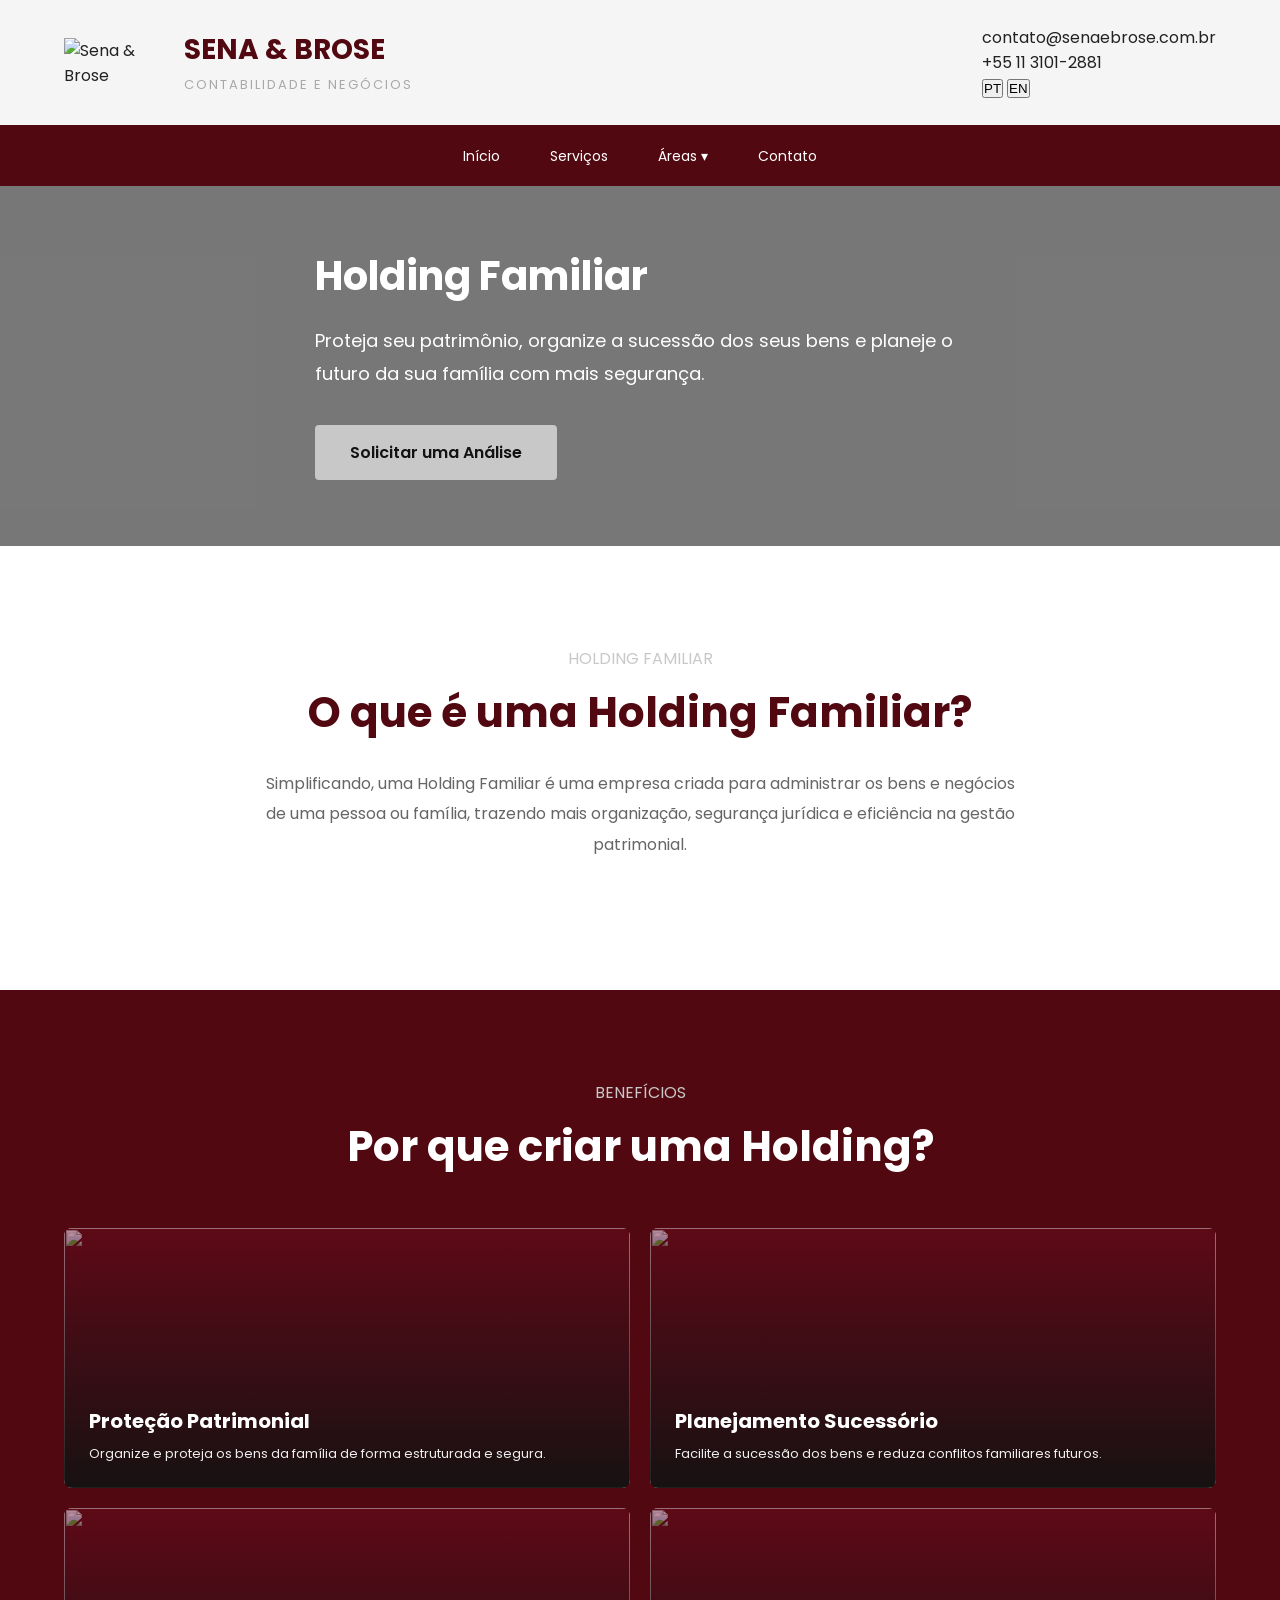
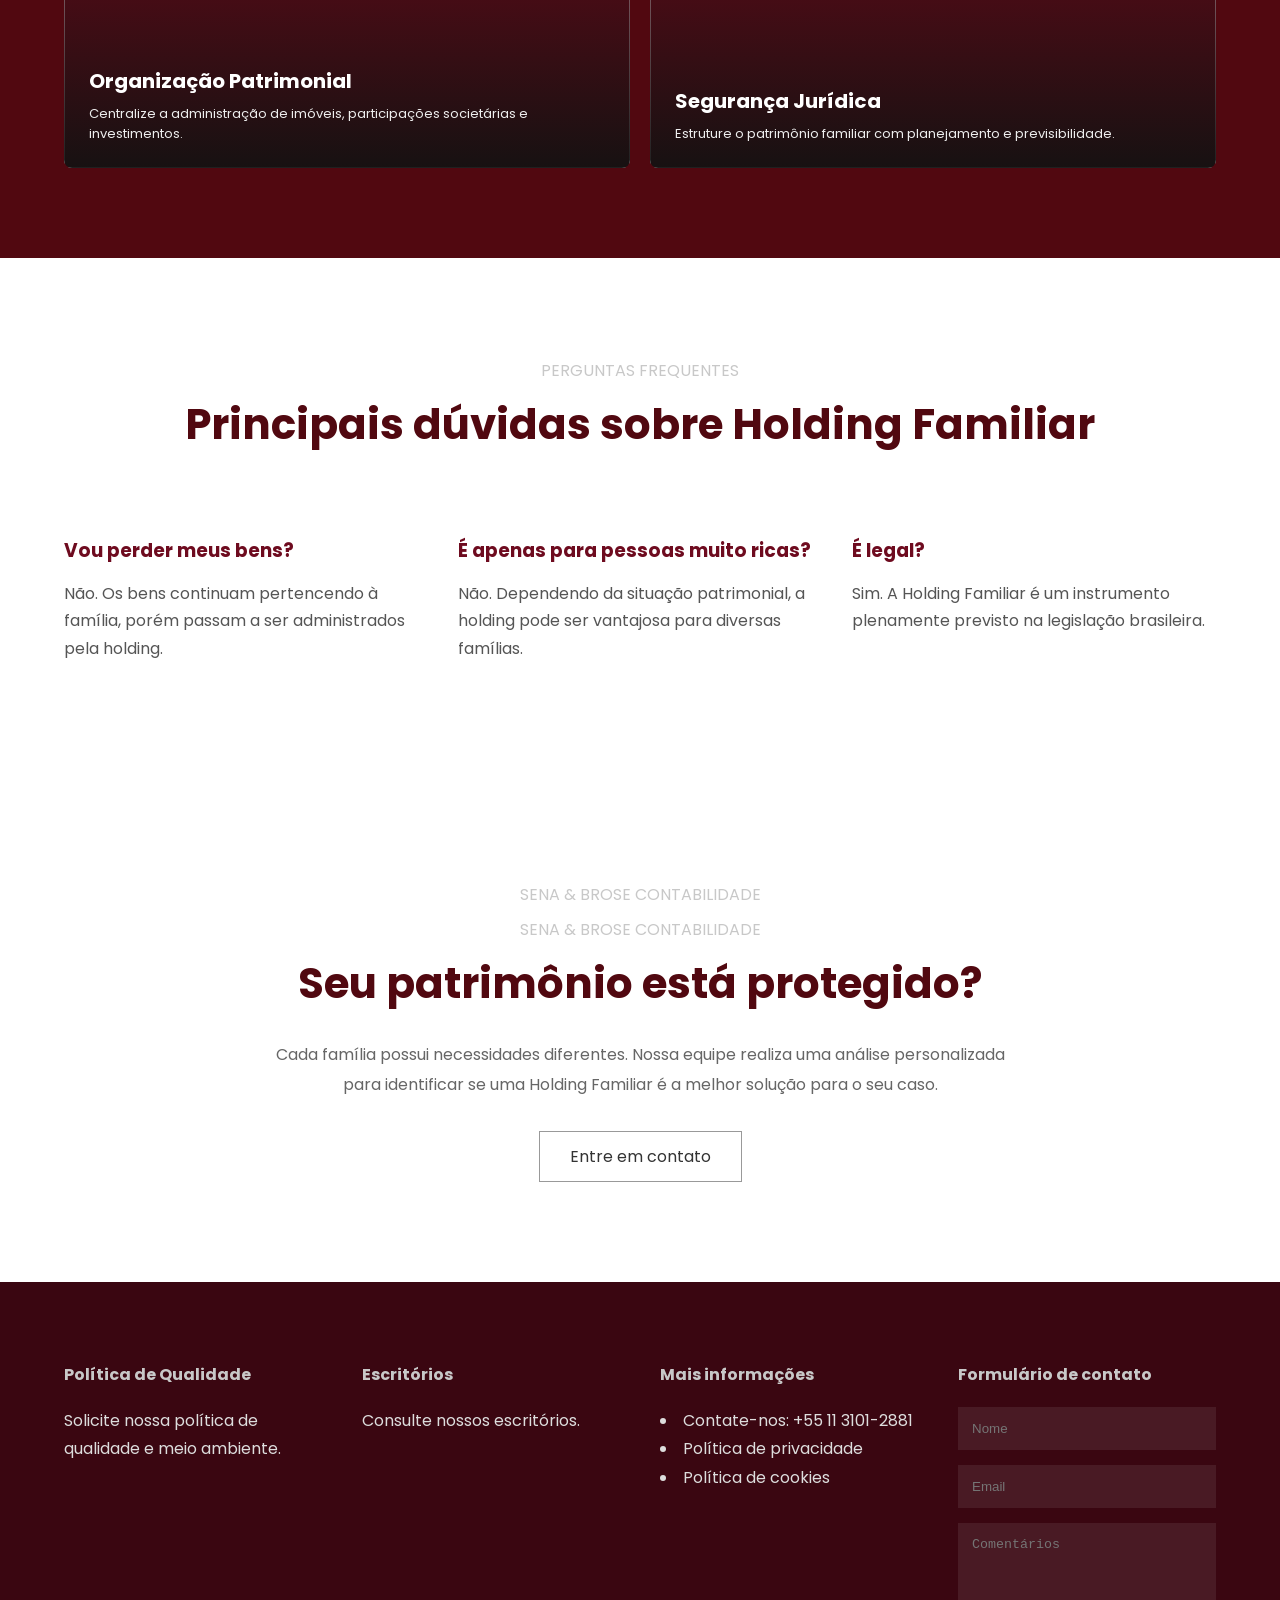
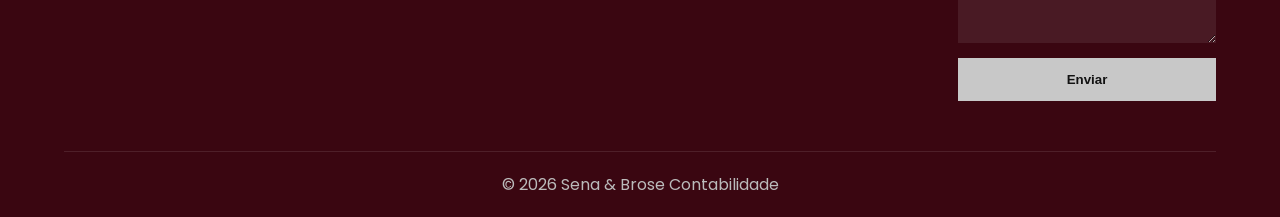
==== Holding.html @ 868b675a "Add files via upload" ====
<!DOCTYPE html>
<html lang="pt-BR">

<head>
  <meta charset="UTF-8">
  <meta name="viewport" content="width=device-width, initial-scale=1.0">

  <title>Sena & Brose Contabilidade</title>

  <link rel="stylesheet" href="style.css">

  <link rel="preconnect" href="https://fonts.googleapis.com">
  <link href="https://fonts.googleapis.com/css2?family=Poppins:wght@300;400;500;600;700&display=swap" rel="stylesheet">
</head>

<body>
<!-- HEADER -->

<header>
  
  <div class="main-header container">
    <div class="logo">
      <img src="https://i.postimg.cc/ZKkH8v2H/Sena-Brose.png" alt="Sena & Brose">
      <div class="logo-text">
        <h1>SENA & BROSE</h1>
        <span>CONTABILIDADE E NEGÓCIOS</span>
      </div>
    </div>


    <!-- DIREITA -->

    <div class="right-header">

      <div class="contact">
        contato@senaebrose.com.br
      </div>
	<div class="contact">
        +55 11 3101-2881
      </div>

      <div class="language-switch">

        <button onclick="changeLanguage('pt')">
          PT
        </button>

        <button onclick="changeLanguage('en')">
          EN
        </button>

      </div>

    </div>

  </div>

  <!-- MENU -->

  <nav>

    <ul class="menu">

      <li>
        <a href="index.html" data-lang="menuHome">
          Início
        </a>
      </li>

      <li>
        <a href="#" data-lang="menuServices">
          Serviços
        </a>
      </li>

      <!-- DROPDOWN -->

      <li class="dropdown">

        <a href="#">
          <span data-lang="menuAreas">
            Áreas
          </span> ▾
        </a>

        <ul class="dropdown-menu">

          <li>
            <a href="#" data-lang="dropdownAbnt">
             Holding Familiar
            </a>
          </li>

          <li>
            <a href="LGPD.html" data-lang="dropdownLgpd">
              LGPD
            </a>
          </li>

          <li>
            <a href="#" data-lang="dropdownSustainability">
              Sustentabilidade
            </a>
          </li>

          <li>
            <a href="#" data-lang="dropdownTechnology">
              Tecnologia
            </a>
          </li>

        </ul>

      </li>

      <li>
        <a href="#" data-lang="menuContact">
          Contato
        </a>
      </li>

    </ul>

  </nav>

<!-- HERO -->

<section class="hero">

  <div class="hero-overlay"></div>

  <div class="container hero-content">

<h2 data-lang="holdingHeroTitle">
  Holding Familiar
</h2>

<p data-lang="holdingHeroText">
  Proteja seu patrimônio, organize a sucessão dos seus bens
  e planeje o futuro da sua família com mais segurança.
</p>

<a href="#holding-contato" class="btn" data-lang="holdingHeroButton">
  Solicitar uma Análise
</a>

  </div>

</section>

<!-- O QUE É -->

<section class="about">

  <div class="container">

<div class="section-title" data-lang="holdingSectionTitle">
  HOLDING FAMILIAR
</div>

<h2 data-lang="holdingAboutTitle">
  O que é uma Holding Familiar?
</h2>

<p data-lang="holdingAboutText">
  Simplificando, uma Holding Familiar é uma empresa criada
  para administrar os bens e negócios de uma pessoa ou família,
  trazendo mais organização, segurança jurídica e eficiência
  na gestão patrimonial.
</p>

</section>

<!-- BENEFÍCIOS -->

<section class="cards">

  <div class="container">

<div class="section-title" data-lang="holdingBenefits">
  BENEFÍCIOS
</div>

<h2 data-lang="holdingBenefitsTitle">
  Por que criar uma Holding?
</h2>

<div class="cards-grid">

  <div class="card">
    <img src="https://i.postimg.cc/h4LdFX68/Protecao-Patrimonial.png">

    <div class="overlay">

      <h3 data-lang="holdingCard1Title">
  Proteção Patrimonial
</h3>

<p data-lang="holdingCard1Text">
  Organize e proteja os bens da família
  de forma estruturada e segura.
</p>

    </div>

  </div>

  <div class="card">
    <img src="https://i.postimg.cc/MpKRmzs4/Planejamento-Sucessorio.png">

    <div class="overlay">

      <h3 data-lang="holdingCard2Title">
  Planejamento Sucessório
</h3>

<p data-lang="holdingCard2Text">
  Facilite a sucessão dos bens e reduza
  conflitos familiares futuros.
</p>

    </div>

  </div>

  <div class="card">
    <img src="https://i.postimg.cc/htPx1KCY/Org-Patrimonial.png">

    <div class="overlay">

      <h3 data-lang="holdingCard3Title">
  Organização Patrimonial
</h3>

<p data-lang="holdingCard3Text">
  Centralize a administração de imóveis,
  participações societárias e investimentos.
</p>

    </div>

  </div>

  <div class="card">
    <img src="https://i.postimg.cc/L86f3myw/Seg-Juridica.png">

    <div class="overlay">

      <h3 data-lang="holdingCard4Title">
  Segurança Jurídica
</h3>

<p data-lang="holdingCard4Text">
  Estruture o patrimônio familiar com
  planejamento e previsibilidade.
</p>
    </div>

  </div>

</div>
  </div>

</section>

<!-- DÚVIDAS -->

<section class="blog">

  <div class="container">

<div class="blog-title">

  <div class="section-title" data-lang="holdingFaq">
  PERGUNTAS FREQUENTES
</div>

<h2 data-lang="holdingFaqTitle">
  Principais dúvidas sobre Holding Familiar
</h2>

</div>

<div class="blog-grid">

  <div class="post">

    <div class="post-content">

      <h3 data-lang="holdingFaq1Title">
  Vou perder meus bens?
</h3>

<p data-lang="holdingFaq1Text">
  Não. Os bens continuam pertencendo à família,
  porém passam a ser administrados pela holding.
</p>

    </div>

  </div>

  <div class="post">

    <div class="post-content">

     <h3 data-lang="holdingFaq2Title">
  É apenas para pessoas muito ricas?
</h3>

<p data-lang="holdingFaq2Text">
  Não. Dependendo da situação patrimonial,
  a holding pode ser vantajosa para diversas famílias.
</p>

    </div>

  </div>

  <div class="post">

    <div class="post-content">

      <h3 data-lang="holdingFaq3Title">
  É legal?
</h3>

<p data-lang="holdingFaq3Text">
  Sim. A Holding Familiar é um instrumento
  plenamente previsto na legislação brasileira.
</p>

    </div>

  </div>

</div>
  </div>

</section>

<!-- CTA -->

<section class="about" id="holding-contato">

  <div class="container">

<div class="section-title">
  SENA & BROSE CONTABILIDADE
</div>

<div class="section-title" data-lang="holdingCompany">
  SENA & BROSE CONTABILIDADE
</div>

<h2 data-lang="holdingCtaTitle">
  Seu patrimônio está protegido?
</h2>

<p data-lang="holdingCtaText">
  Cada família possui necessidades diferentes.
  Nossa equipe realiza uma análise personalizada
  para identificar se uma Holding Familiar é a melhor
  solução para o seu caso.
</p>

<a href="#" class="btn-secondary" data-lang="holdingCtaButton">
  Entre em contato
</a>

  </div>

</section>

 <!-- FOOTER -->

  <footer>

    <div class="container">

      <div class="footer-grid">

        <div>

          <h4 data-lang="footerQuality">
  Política de Qualidade
	</h4>

	<p data-lang="footerQualityText">
  Solicite nossa política de qualidade e meio ambiente.
	</p>
        </div>

        <div>

         <h4 data-lang="footerOffice">
 	 Escritórios
	</h4>

	<p data-lang="footerOfficeText">
	  Consulte nossos escritórios.
	</p>

        </div>

        <div>

          <h4 data-lang="footerMore">
  	Mais informações
	</h4>

	<li data-lang="footerLegal">
	  Contate-nos: +55 11 3101-2881
	</li>

	<li data-lang="footerPrivacy">
 	 Política de privacidade
	</li>

	<li data-lang="footerCookies">
 	 Política de cookies
	</li>

        </div>

        <div>

          <h4 data-lang="footerForm">
 	 Formulário de contato
	</h4>

          <form>

            <input type="text" id="name" placeholder="Nome">

            <input type="email" placeholder="Email">

            <textarea id="message" placeholder="Comentários"></textarea>

            <button type="submit" id="formButton">
              Enviar
            </button>

          </form>

        </div>

      </div>

      <div class="copyright">
        © 2026 Sena & Brose Contabilidade
      </div>

    </div>

  </footer>

  <script src="script.js"></script>

</body>

</html>
---- style.css ----
:root{
  --primary:#510810;
  --primary-dark:#3A0611;

  --silver:#C8C8C8;
  --silver-dark:#A8A8A8;

  --black:#121212;
  --white:#FFFFFF;

  --text:#333333;
}

*{
  margin:0;
  padding:0;
  box-sizing:border-box;
}

body{
  font-family:'Poppins', sans-serif;
  background:#f5f5f5;
  color:#222;
}

a{
  text-decoration:none;
}

img{
  width:100%;
  display:block;
}

.container{
  width:90%;
  max-width:1300px;
  margin:auto;
}

/* HEADER */

.main-header{
  display:flex;
  justify-content:space-between;
  align-items:center;
  padding:25px 0;
}

.logo{
  display:flex;
  align-items:center;
  gap:20px;
}

.logo img{
  width:100px;
}

.logo-text h1{
  color:var(--primary);
  font-size:28px;
}

.logo-text span{
  font-size:13px;
  letter-spacing:2px;
  color:var(--silver-dark);
}

/* MENU */

nav{
  background:#510810;
}

.menu{
  display:flex;
  justify-content:center;
  list-style:none;
  gap:50px;
  padding:18px;
}

.menu a{
  color:#fff;
  font-size:14px;
  transition:.3s;
}

.menu a:hover{
  color:var(--silver);
}

/* DROPDOWN */

.dropdown{
  position:relative;
}

.dropdown-menu{
  position:absolute;
  top:100%;
  left:0;
  background:#510810;
  min-width:230px;
  list-style:none;
  opacity:0;
  visibility:hidden;
  transition:.3s;
  z-index:999;
}

.dropdown-menu a{
  display:block;
  padding:15px 20px;
}

.dropdown:hover .dropdown-menu{
  opacity:1;
  visibility:visible;
}

/* HERO */

.hero{
  height:360px;
  background:url('https://i.postimg.cc/rsxpmDxn/Logo-novo.png');
  background-size:cover;
  background-position:center;
  position:relative;
  display:flex;
  align-items:center;
}

.hero-overlay{
  position:absolute;
  inset:0;
  background:rgba(18,18,18,.55);
}

.hero-content{
  position:relative;
  color:#fff;
  max-width:650px;
}

.hero h2{
  font-size:40px;
  line-height:1.2;
  margin-bottom:25px;
}

.hero p{
  font-size:18px;
  line-height:1.8;
  margin-bottom:35px;
}

.btn{
  display:inline-block;
  background:var(--silver);
  color:var(--black);
  padding:15px 35px;
  border-radius:4px;
  font-weight:600;
}

/* SERVIÇOS */

.services-top{
  background:#3A0611;
}

.services-grid{
  display:grid;
  grid-template-columns:repeat(4,1fr);
}

.service-box{
  padding:35px 20px;
  text-align:center;
  border-right:1px solid rgba(255,255,255,.1);
}

.service-box h3{
  color:#fff;
  margin-bottom:15px;
}

.service-box a{
  color:#C8C8C8;
  font-size:14px;
}

/* ABOUT */

.about{
  background:#fff;
  text-align:center;
  padding:100px 0;
}

.section-title{
  color:#C8C8C8;
  margin-bottom:10px;
}

.about h2{
  font-size:42px;
  color:var(--primary);
  margin-bottom:25px;
}

.about p{
  max-width:750px;
  margin:auto;
  line-height:1.9;
  color:#666;
  margin-bottom:30px;
}

.btn-secondary{
  display:inline-block;
  border:1px solid #999;
  padding:12px 30px;
  color:#333;
}

/* CARDS */

.cards{
  background:#510810;
  padding:90px 0;
}
.card{
  position:relative;
  overflow:hidden;
  border-radius:8px;
  height:260px;
  min-height:auto;

  transition:all .3s ease;
}
.card:hover{
  transform:translateY(-8px);

  box-shadow:
    0 15px 35px rgba(0,0,0,.35);
}

.cards .section-title,
.cards h2{
  text-align:center;
}

.cards h2{
  color:#fff;
  margin-bottom:50px;
  font-size:42px;
}

.cards-grid{
  display:grid;
  grid-template-columns:repeat(2,1fr);
}	
@media(max-width:768px){

    .cards-grid{
        grid-template-columns:1fr;
        gap:15px;
        padding:15px;
    }

    .card img{
        height:220px;
    }

    .overlay{
        padding:20px;
    }

    .overlay h3{
        font-size:28px;
    }

    .overlay p{
        font-size:14px;
        line-height:1.5;
    }

}

.card{

  position:relative;

  overflow:hidden;

  height:280px;

}

.card img{

  width:100%;

  height:280px;

  object-fit:cover;

}

.overlay{

  position:absolute;
  inset:0;

  background:rgba(45,0,0,.55);

  padding:30px;

  display:flex;
  flex-direction:column;
  justify-content:center;

}

.overlay h3{

  color:#fff;

  font-size:20px;

  margin-bottom:12px;

  line-height:1.3;

}

.overlay p{

  color:#eee;

  line-height:1.5;

  font-size:12px;

  max-width:95%;

}

/* BLOG */

.blog{
  background:#fff;
  padding:100px 0;
}

.blog-title{
  text-align:center;
  margin-bottom:60px;
}

.blog-title h2{
  color:var(--primary);
  font-size:42px;
}

.blog-grid{
  display:grid;
  grid-template-columns:repeat(3,1fr);
  gap:30px;
}

.post{
  background:#fff;
}

.post img{
  height:240px;
  object-fit:cover;
}

.post-content{
  padding:20px 0;
}

.post h3{
  margin-bottom:15px;
  color:#6E0B1F;
}

.post p{
  color:#555;
  line-height:1.7;
}

/* FOOTER */

footer{
  background:#3A0611;
  color:#fff;
  padding:80px 0 20px;
}

.footer-grid{
  display:grid;
  grid-template-columns:repeat(4,1fr);
  gap:40px;
  margin-bottom:50px;
}

footer h4{
  color:#C8C8C8;
  margin-bottom:20px;
}

footer p,
footer li{
  color:#ddd;
  line-height:1.8;
}

footer ul{
  list-style:none;
}

form{
  display:flex;
  flex-direction:column;
  gap:15px;
}

form input,
form textarea{
  padding:14px;
  border:none;
  background:rgba(255,255,255,.08);
  color:#fff;
}

form textarea{
  height:120px;
}

form button{
  border:none;
  background:var(--silver);
  color:var(--black);
  padding:14px;
  cursor:pointer;
  font-weight:600;
}

.copyright{
  border-top:1px solid rgba(255,255,255,.1);
  padding-top:20px;
  text-align:center;
  color:#bbb;
}

/* RESPONSIVO */

@media(max-width:992px){

  .services-grid,
  .cards-grid,
  .blog-grid,
  .footer-grid{
    grid-template-columns:1fr 1fr;
  }

}

@media(max-width:768px){

  .top-header{
    flex-direction:column;
    gap:20px;
  }

  .menu{
    flex-wrap:wrap;
    gap:20px;
  }

  .hero{
    height:auto;
    padding:120px 0;
  }

  .hero h2{
    font-size:38px;
  }

  .services-grid,
  .cards-grid,
  .blog-grid,
  .footer-grid{
    grid-template-columns:1fr;
  }

}
/* MELHORIA DOS CARDS */

.cards-grid{
  display:grid;
  grid-template-columns:repeat(2,1fr);
  gap:20px;
}

.card{
  position:relative;
  overflow:hidden;
  border-radius:8px;
  height:260px;
  min-height:auto;
}

.card img{
  width:100%;
  height:260px;
  object-fit:cover;
}

.overlay{
  position:absolute;
  inset:0;

  background:
  linear-gradient(
    to top,
    rgba(18,18,18,.92),
    rgba(110,11,31,.45)
  );

  padding:25px;

  display:flex;
  flex-direction:column;
  justify-content:flex-end;
}

.overlay h3{
  color:#fff;
  font-size:20px;
  margin-bottom:10px;
}

.overlay p{
  color:#eee;
  line-height:1.5;
  font-size:13px;
  max-width:100%;
}

/* MOBILE */

@media(max-width:768px){

  .cards-grid{
    grid-template-columns:1fr;
    gap:15px;
  }

  .card{
    height:220px;
  }

  .card img{
    height:220px;
  }

  .overlay{
    padding:18px;
  }

  .overlay h3{
    font-size:18px;
  }

  .overlay p{
    font-size:12px;
    line-height:1.4;
  }

}
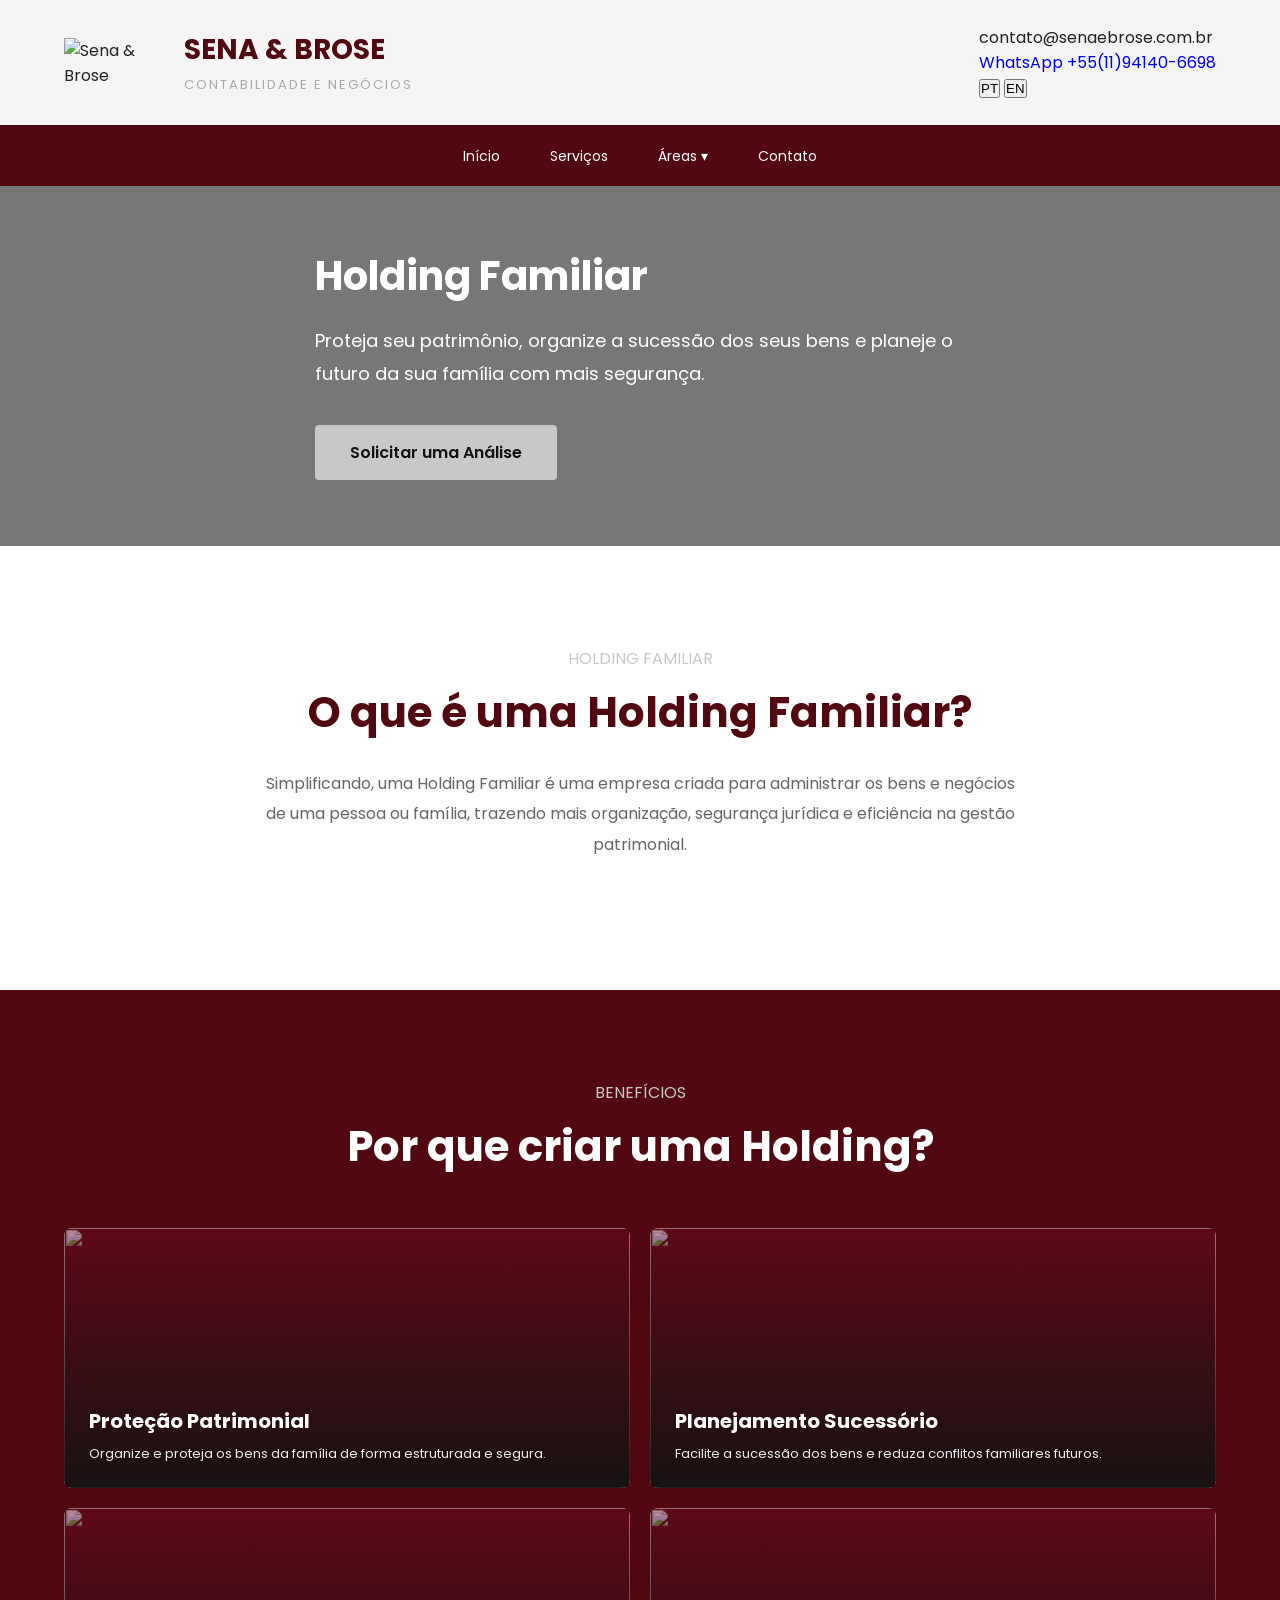
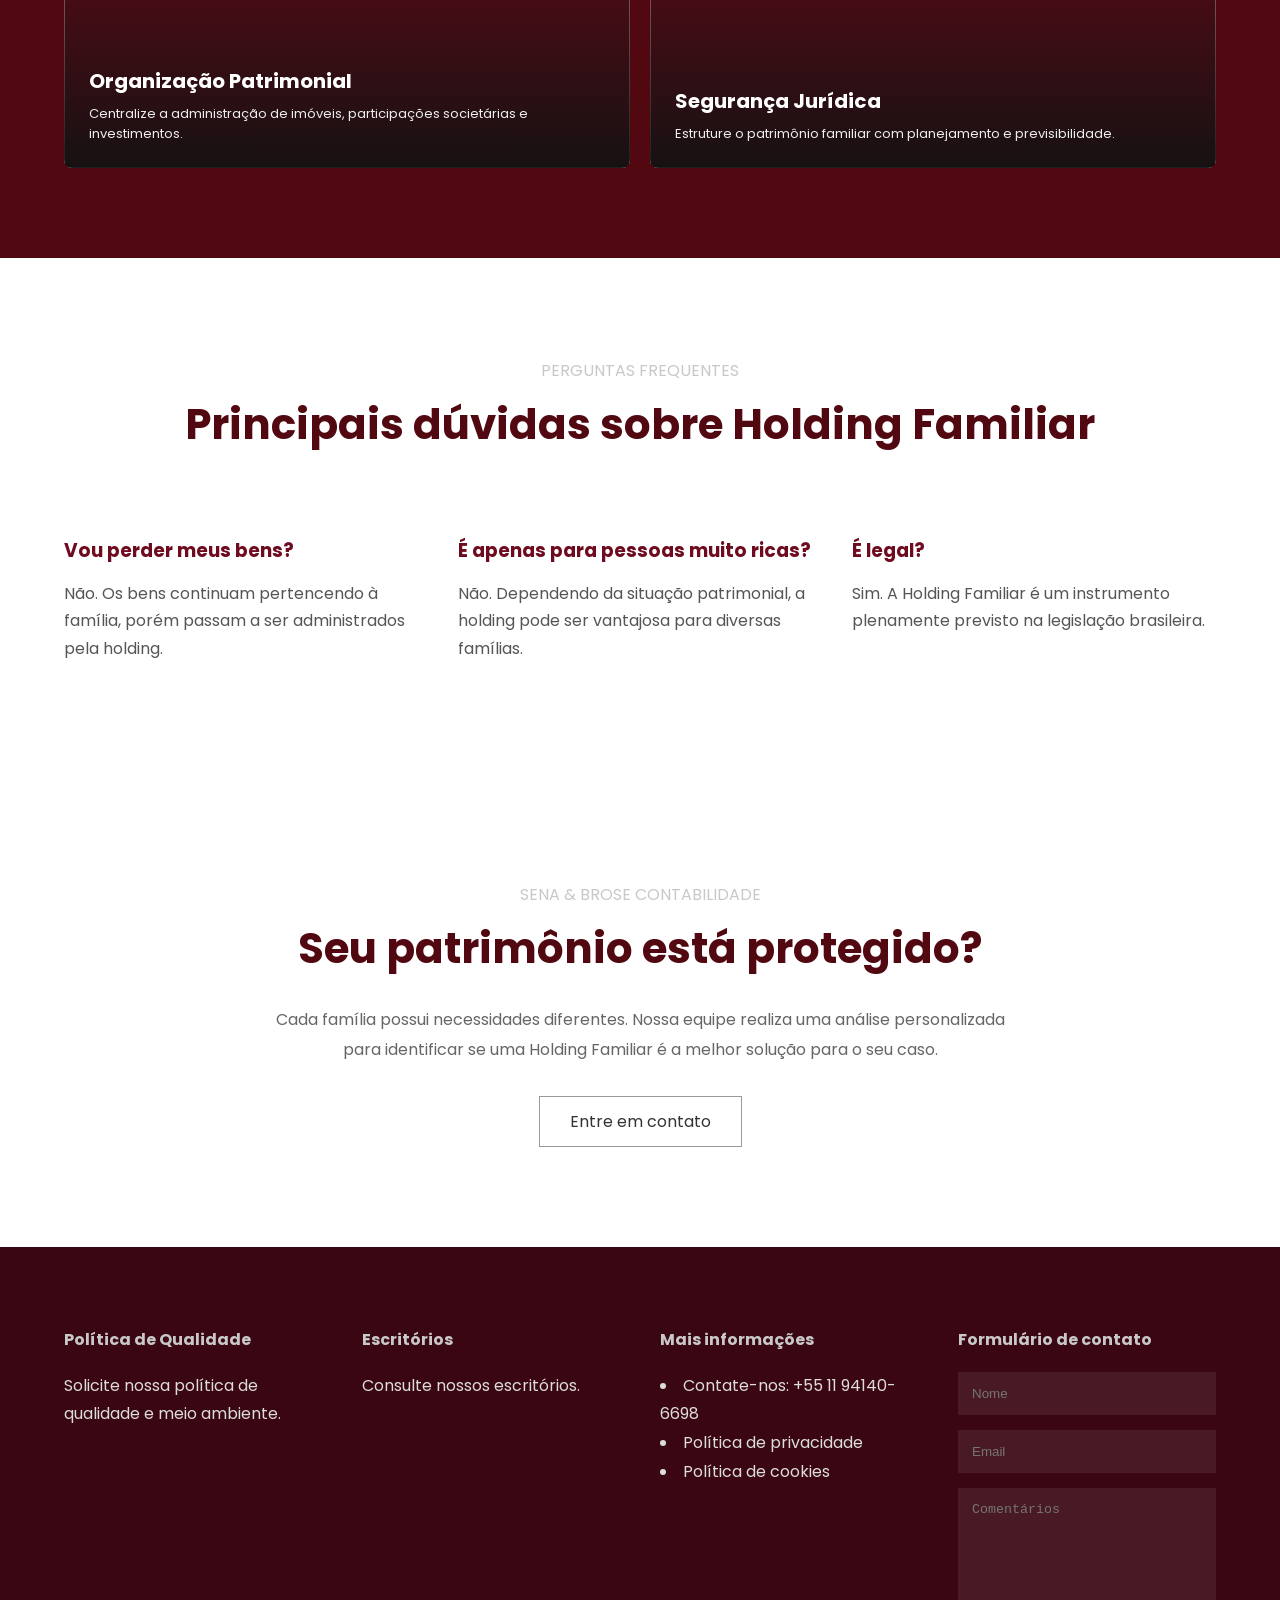
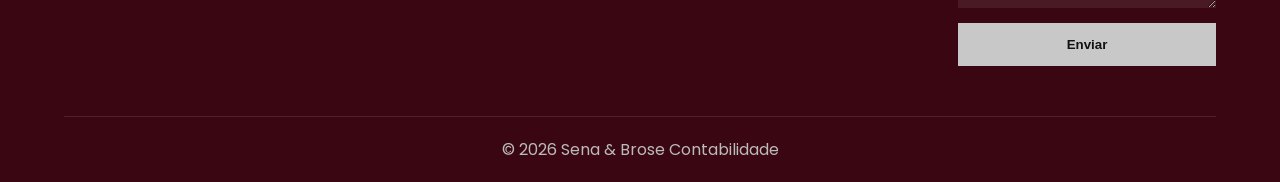
==== commit fb8b64bb: "Holding.html" ====
--- a/Holding.html
+++ b/Holding.html
@@ -36,7 +36,13 @@
         contato@senaebrose.com.br
       </div>
 	<div class="contact">
-        +55 11 3101-2881
+        <a href="https://wa.me/5511941406698?text=Olá%20gostaria%20de%20falar%20com%20a%20SenaeBrose"
+   target="_blank"
+   class="btn-whatsapp">
+        <i class="fab fa-whatsapp"></i>
+        WhatsApp +55(11)94140-6698
+      </a>
+		
       </div>
 
       <div class="language-switch">
@@ -99,13 +105,13 @@
 
           <li>
             <a href="#" data-lang="dropdownSustainability">
-              Sustentabilidade
+              Societário
             </a>
           </li>
 
           <li>
             <a href="#" data-lang="dropdownTechnology">
-              Tecnologia
+              Governança tributária
             </a>
           </li>
 
@@ -345,10 +351,6 @@
 
   <div class="container">
 
-<div class="section-title">
-  SENA & BROSE CONTABILIDADE
-</div>
-
 <div class="section-title" data-lang="holdingCompany">
   SENA & BROSE CONTABILIDADE
 </div>
@@ -364,7 +366,7 @@
   solução para o seu caso.
 </p>
 
-<a href="#" class="btn-secondary" data-lang="holdingCtaButton">
+<a href="https://wa.me/5511941406698?text=Olá%20gostaria%20de%20falar%20com%20a%20SenaeBrose" class="btn-secondary" data-lang="holdingCtaButton">
   Entre em contato
 </a>
 
@@ -410,7 +412,7 @@
 	</h4>
 
 	<li data-lang="footerLegal">
-	  Contate-nos: +55 11 3101-2881
+	  Contate-nos: +55 11 94140-6698
 	</li>
 
 	<li data-lang="footerPrivacy">
@@ -459,4 +461,4 @@
 
 </body>
 
-</html>+</html>
